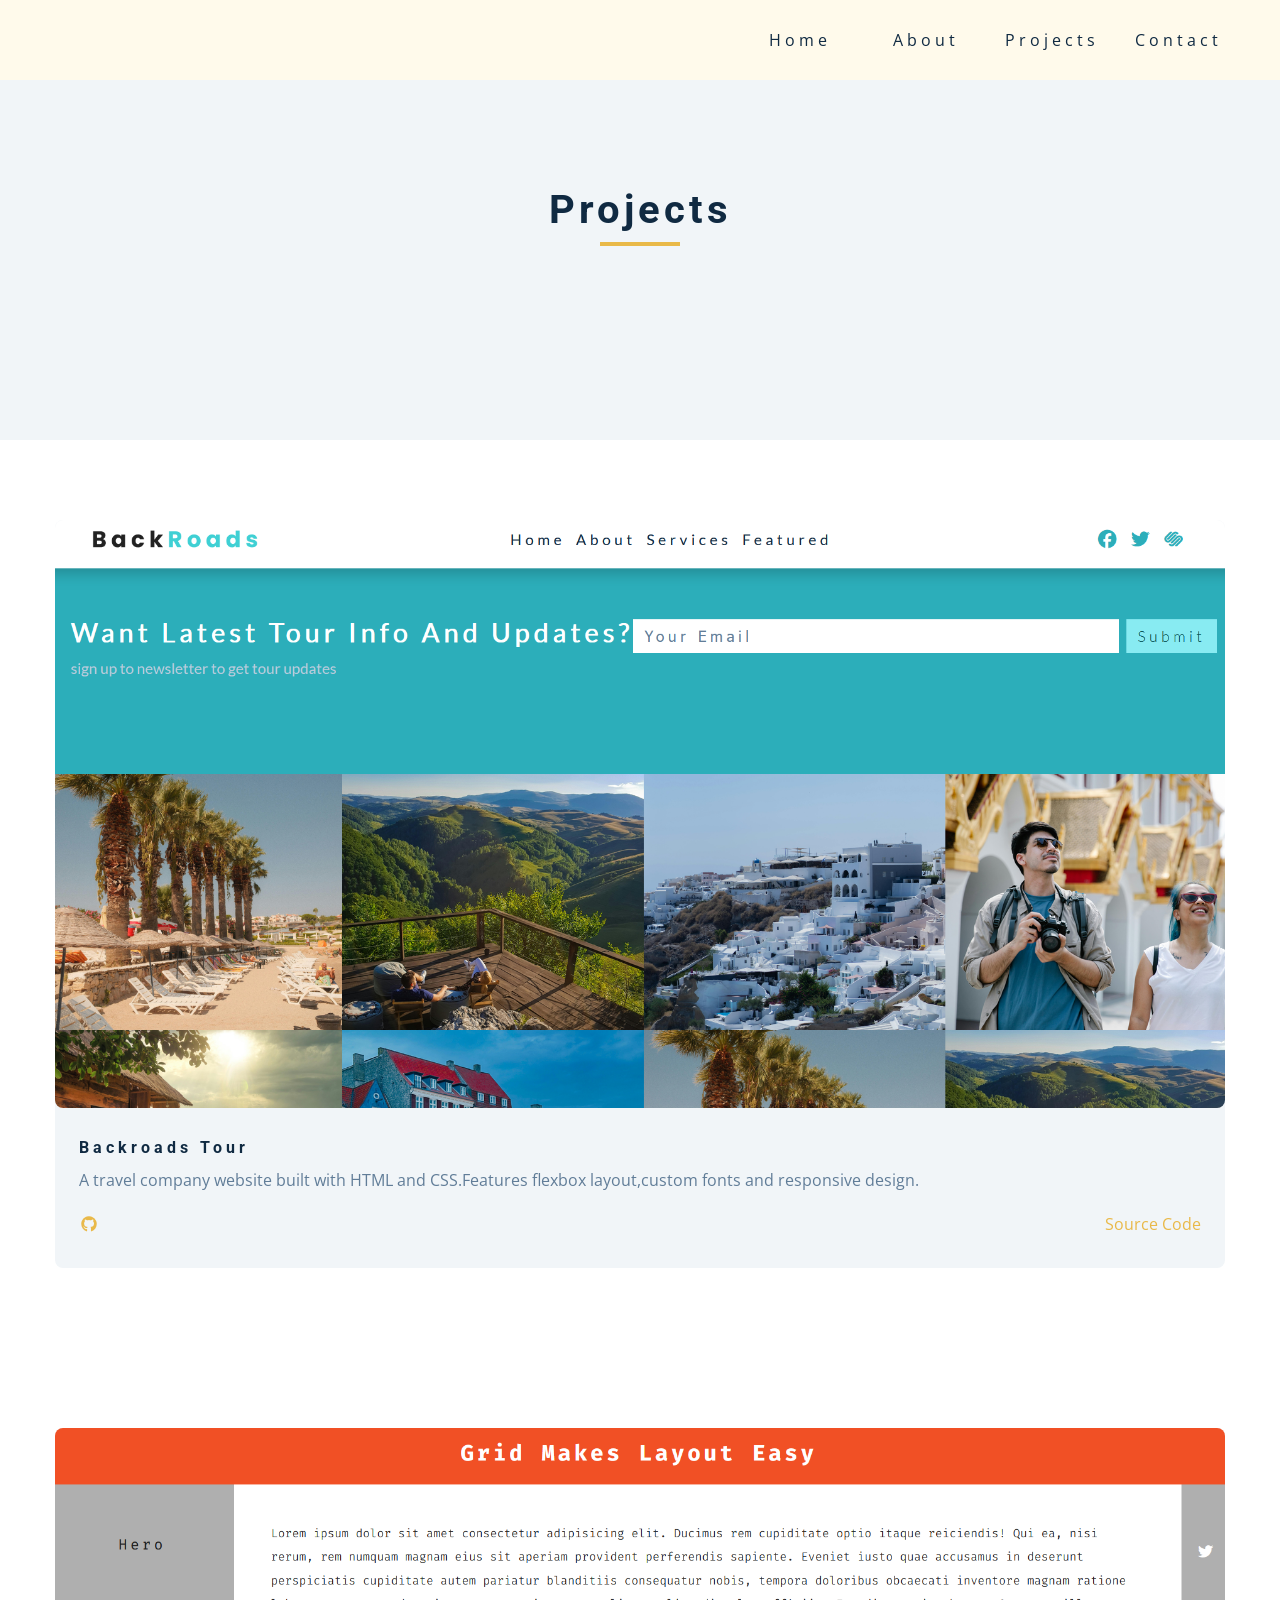
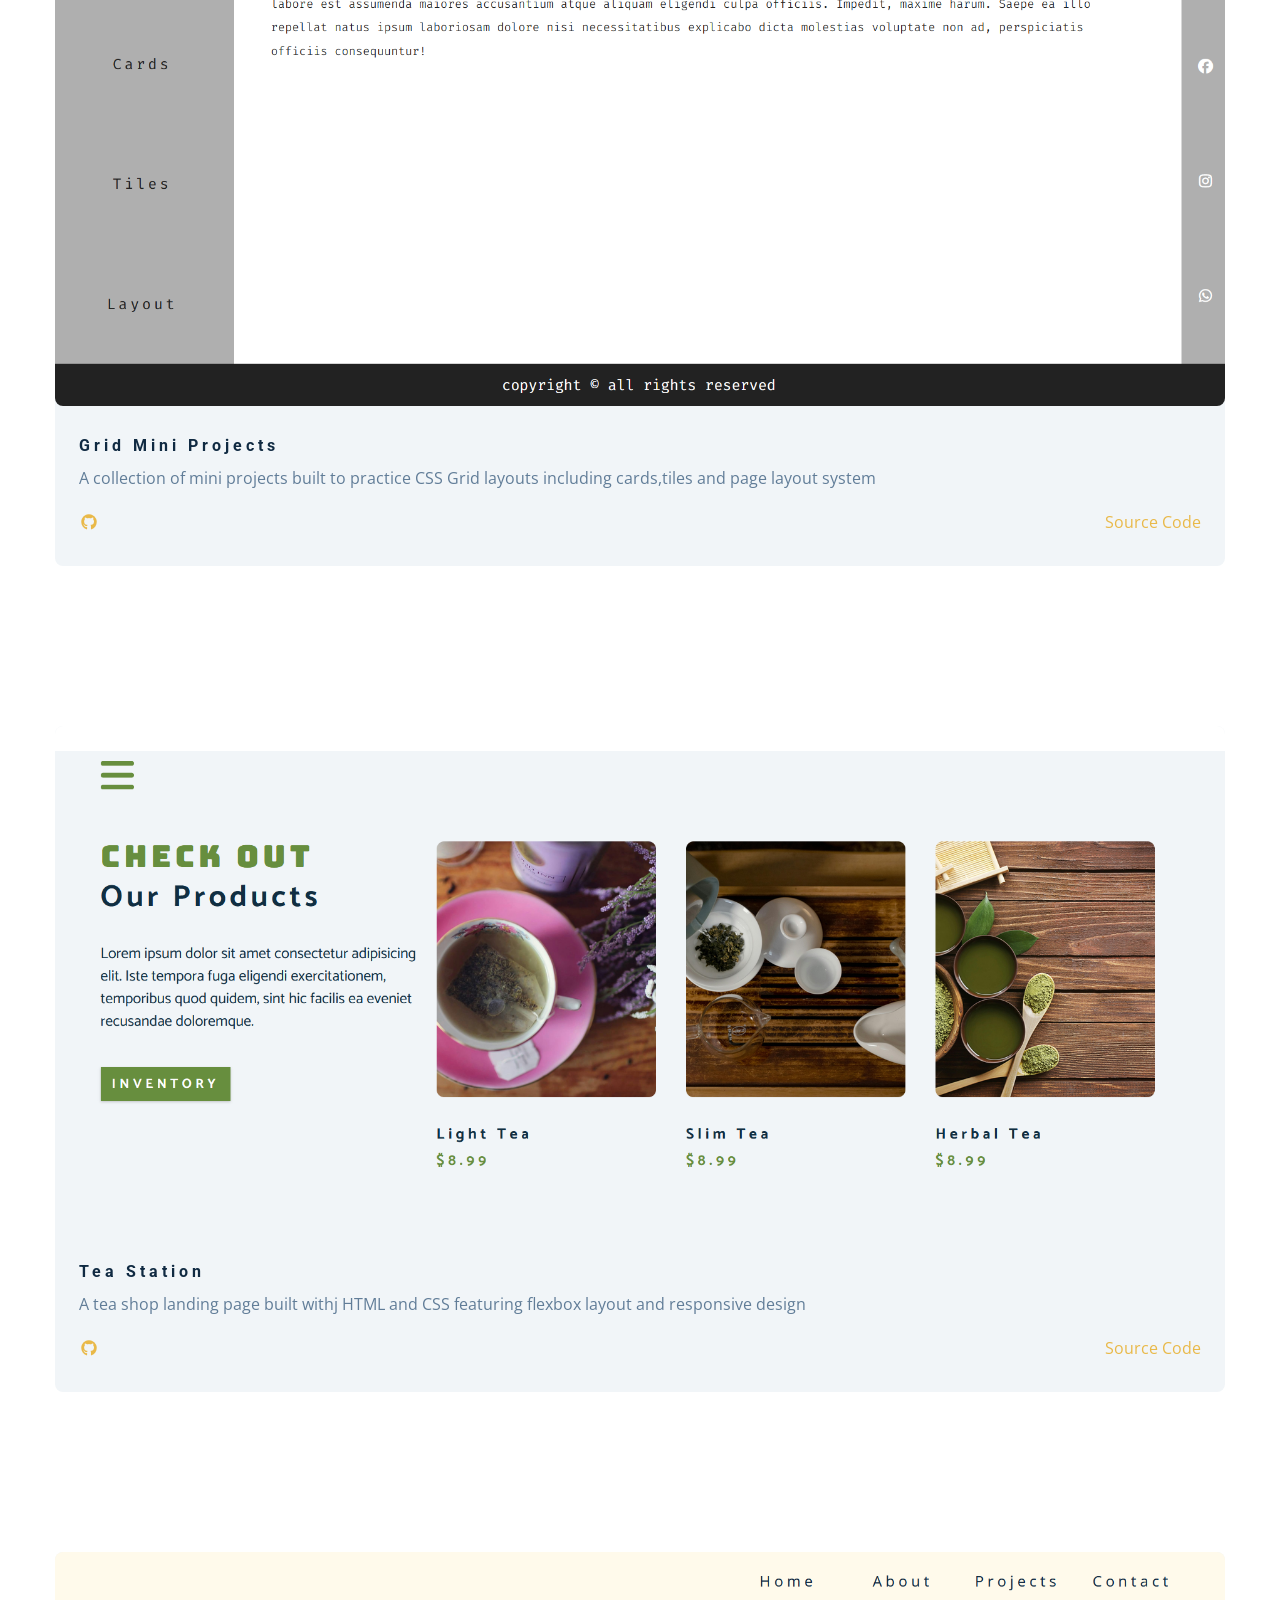
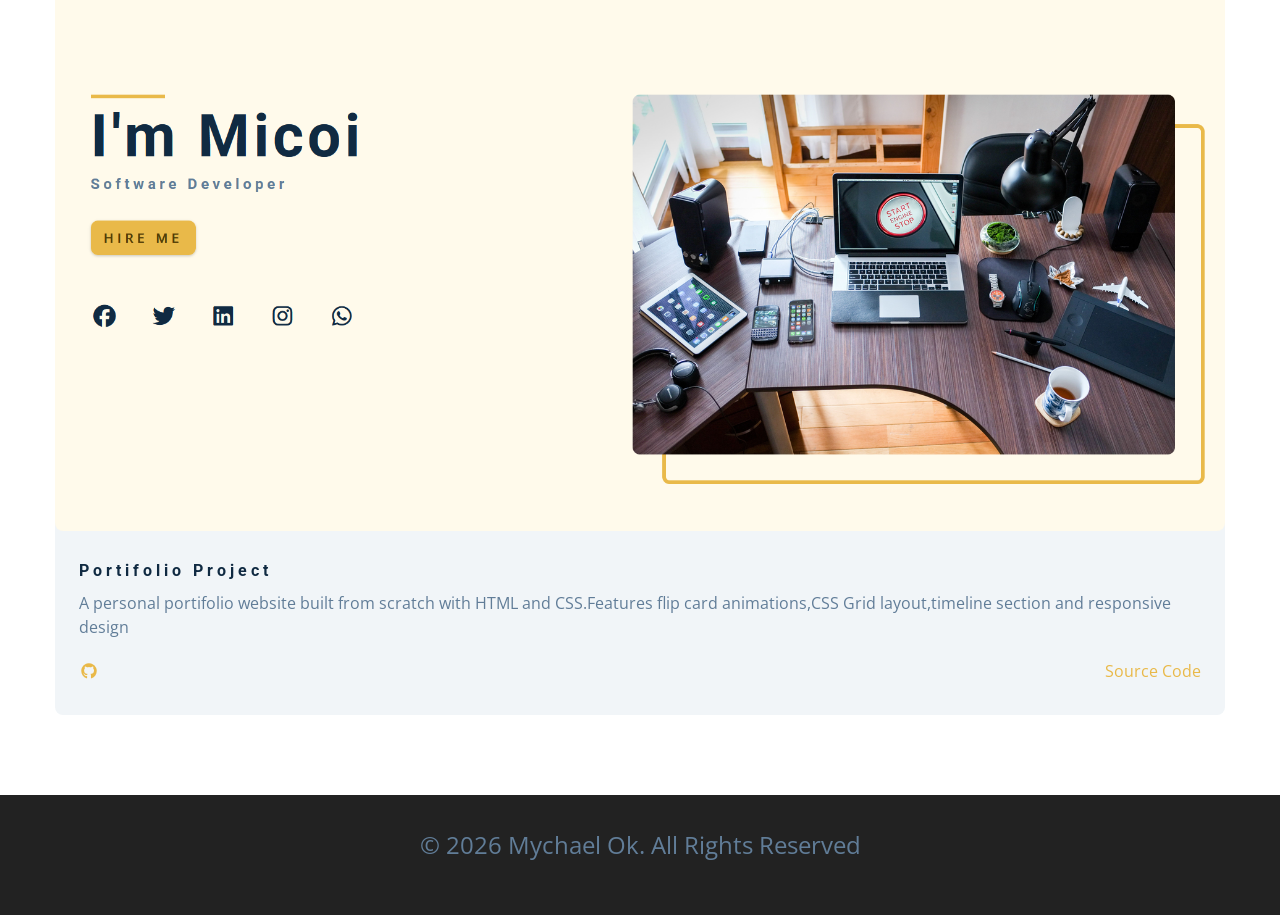
==== projects.html @ 102aab1c "first commit:portifolio website" ====
<!doctype html>
<html lang="en">
  <head>
    <meta charset="UTF-8" />
    <meta name="viewport" content="width=device-width, initial-scale=1.0" />
    <title>about</title>
    <!-- font awesome -->
    <link
      href="https://fonts.googleapis.com/css2?family=Fira+Code:wght@300..700&display=swap"
      rel="stylesheet"
    />
    <!-- css -->
    <link rel="stylesheet" href="style.css" />
    <link rel="stylesheet" href="css/all.min.css" />
  </head>
  <body>
    <!-- navbar -->
    <nav class="nav" id="nav">
      <div class="nav-center">
        <!-- nav-header -->
        <div class="nav-header">
          <!-- <img src="./Images/logo.svg" class="nav-logo" alt="nav-logo" /> -->
          <button class="nav-btn" id="nav-btn">
            <i class="fa-solid fa-bars"></i>
          </button>
        </div>
        <!-- nav-links -->
        <ul class="nav-links">
          <li><a href="index.html">home</a></li>
          <li><a href="about.html">about</a></li>
          <li><a href="projects.html">projects</a></li>
          <li><a href="contact.html">contact</a></li>
        </ul>
      </div>
    </nav>
    <!-- Sidebar -->
    <aside class="sidebar" id="sidebar">
      <div>
        <button class="close-btn" id="close-btn">
          <i class="fa-solid fa-close"></i>
        </button>
        <!-- nav-links -->
        <ul class="sidebar-links">
          <li><a href="index.html">home</a></li>
          <li><a href="about.html">about</a></li>
          <li><a href="projects.html">projects</a></li>
          <li><a href="contact.html">content</a></li>
        </ul>
        <!-- social-icons -->
        <ul class="social-icons">
          <li>
            <a href="https:www.twitter.com" class="social-icon-link">
              <i class="fa-brands fa-facebook"></i>
            </a>
          </li>
          <li>
            <a href="https:www.twitter.com" class="social-icon-link">
              <i class="fa-brands fa-twitter"></i>
            </a>
          </li>
          <li>
            <a href="https:www.twitter.com" class="social-icon-link">
              <i class="fa-brands fa-linkedin"></i>
            </a>
          </li>
          <li>
            <a href="https:www.twitter.com" class="social-icon-link">
              <i class="fa-brands fa-instagram"></i>
            </a>
          </li>
          <li>
            <a href="https:www.twitter.com" class="social-icon-link">
              <i class="fa-brands fa-whatsapp"></i>
            </a>
          </li>
        </ul>
      </div>
    </aside>
    <!-- end of sidebar -->

    <header class="projects-hero">
      <!-- section title -->
      <div class="section-title">
        <h2>projects</h2>
        <div class="underline"></div>
      </div>
      <!-- end of section title -->
    </header>
    <section class="section">
      <div class="section-center project-center">
        <article class="single-project">
          <div class="project-container">
            <img src="./Images/img1.png" alt="" />
          </div>
          <div class="project-details">
            <h4>backroads tour</h4>
            <p>
              A travel company website built with HTML and CSS.Features flexbox
              layout,custom fonts and responsive design.
            </p>
            <div class="project-footer">
              <span>
                <i class="fa-brands fa-github"></i>
              </span>
              <a href="https://github.com/micoi13/my-first-p">source code</a>
            </div>
          </div>
        </article>
      </div>
    </section>
    <section class="section">
      <div class="section-center project-center">
        <article class="single-project">
          <div class="project-container">
            <img src="./Images/img11.png" alt="" />
          </div>
          <div class="project-details">
            <h4>grid Mini Projects</h4>
            <p>
              A collection of mini projects built to practice CSS Grid layouts
              including cards,tiles and page layout system
            </p>
            <div class="project-footer">
              <span>
                <i class="fa-brands fa-github"></i>
              </span>
              <a href="https://github.com/micoi13/my-first-p">source code</a>
            </div>
          </div>
        </article>
      </div>
    </section>
    <section class="section">
      <div class="section-center project-center">
        <article class="single-project">
          <div class="project-container">
            <img src="./Images/img3.png" alt="" />
          </div>
          <div class="project-details">
            <h4>tea station</h4>
            <p>
              A tea shop landing page built withj HTML and CSS featuring flexbox
              layout and responsive design
            </p>
            <div class="project-footer">
              <span>
                <i class="fa-brands fa-github"></i>
              </span>
              <a href="https://github.com/micoi13/my-first-p">source code</a>
            </div>
          </div>
        </article>
      </div>
    </section>
    <section class="section">
      <div class="section-center project-center">
        <article class="single-project">
          <div class="project-container">
            <img src="./Images/img4.png" alt="" />
          </div>
          <div class="project-details">
            <h4>portifolio project</h4>
            <p>
              A personal portifolio website built from scratch with HTML and
              CSS.Features flip card animations,CSS Grid layout,timeline section
              and responsive design
            </p>
            <div class="project-footer">
              <span>
                <i class="fa-brands fa-github"></i>
              </span>
              <a href="https://github.com/micoi13/my-first-p">source code</a>
            </div>
          </div>
        </article>
      </div>
    </section>
    <!-- ############## -->
    <!-- ############## -->
    <!-- ############## -->
    <!-- footer -->
    <footer class="footer">
      <!-- <ul class="social-icons">
        <li>
          <a
            href="https://www.tiktok.com/@mychael_ok?_r=1&_t=ZS-98qWAnJW121"
            class="social-icon-link1"
          >
            <i class="fa-brands fa-tiktok"></i>
          </a>
        </li>

        <li>
          <a
            href="https://www.linkedin.com/in/michael-okrah-1176b0392?utm_source=share_via&utm_content=profile&utm_medium=member_android"
            class="social-icon-link1"
          >
            <i class="fa-brands fa-linkedin"></i>
          </a>
        </li>
        <li>
          <a
            href="https://www.instagram.com/mychael_ok?igsh=MW9kcG5sbGp5ajVnYg=="
            class="social-icon-link1"
          >
            <i class="fa-brands fa-instagram"></i>
          </a>
        </li>
        <li>
          <a href="https://wa.me/233536414421" class="social-icon-link1">
            <i class="fa-brands fa-whatsapp"></i>
          </a>
        </li>
      </ul> -->
      <p>&copy; <span id="date"></span> Mychael Ok. all rights reserved</p>
    </footer>
    <!-- en of footer -->
    <script src="app.js"></script>
  </body>
</html>
---- style.css ----
/*
===============
Fonts
===============
*/
@import url("https://fonts.googleapis.com/css?family=Open+Sans|Roboto:400,700&display=swap");

/*
===============
Variables
===============
*/

:root {
  /* dark shades of primary color*/
  --clr-primary-1: hsl(43, 86%, 17%);
  --clr-primary-2: hsl(43, 77%, 27%);
  --clr-primary-3: hsl(43, 72%, 37%);
  --clr-primary-4: hsl(42, 63%, 48%);
  /* primary/main color */
  --clr-primary-5: hsl(42, 78%, 60%);
  /* lighter shades of primary color */
  --clr-primary-6: hsl(43, 89%, 70%);
  --clr-primary-7: hsl(43, 90%, 76%);
  --clr-primary-8: hsl(45, 86%, 81%);
  --clr-primary-9: hsl(45, 90%, 88%);
  --clr-primary-10: hsl(45, 100%, 96%);
  /* darkest grey - used for headings */
  --clr-grey-1: hsl(209, 61%, 16%);
  --clr-grey-2: hsl(211, 39%, 23%);
  --clr-grey-3: hsl(209, 34%, 30%);
  --clr-grey-4: hsl(209, 28%, 39%);
  /* grey used for paragraphs */
  --clr-grey-5: hsl(210, 22%, 49%);
  --clr-grey-6: hsl(209, 23%, 60%);
  --clr-grey-7: hsl(211, 27%, 70%);
  --clr-grey-8: hsl(210, 31%, 80%);
  --clr-grey-9: hsl(212, 33%, 89%);
  --clr-grey-10: hsl(210, 36%, 96%);
  --clr-white: #fff;
  --ff-primary: "Roboto", sans-serif;
  --ff-secondary: "Open Sans", sans-serif;
  --transition: all 0.3s linear;
  --spacing: 0.25rem;
  --radius: 0.5rem;
  --light-shadow: 0 5px 15px rgba(0, 0, 0, 0.1);
  --dark-shadow: 0 5px 15px rgba(0, 0, 0, 0.2);
  --max-width: 1170px;
}
/*
===============
Global Styles
===============
*/

*,
::after,
::before {
  margin: 0;
  padding: 0;
  box-sizing: border-box;
}
body {
  font-family: var(--ff-secondary);
  background: var(--clr-white);
  color: var(--clr-grey-1);
  line-height: 1.5;
  font-size: 0.875rem;
}
ul {
  list-style-type: none;
}
a {
  text-decoration: none;
}
img:not(.nav-logo) {
  width: 100%;
  display: block;
}

h1,
h2,
h3,
h4 {
  letter-spacing: var(--spacing);
  text-transform: capitalize;
  line-height: 1.25;
  margin-bottom: 0.75rem;
  font-family: var(--ff-primary);
}
h1 {
  font-size: 3rem;
}
h2 {
  font-size: 2rem;
}
h3 {
  font-size: 1.25rem;
}
h4 {
  font-size: 0.875rem;
}
p {
  margin-bottom: 1.25rem;
  color: var(--clr-grey-5);
}
@media screen and (min-width: 800px) {
  h1 {
    font-size: 4rem;
  }
  h2 {
    font-size: 2.5rem;
  }
  h3 {
    font-size: 1.75rem;
  }
  h4 {
    font-size: 1rem;
  }
  body {
    font-size: 1rem;
  }
  h1,
  h2,
  h3,
  h4 {
    line-height: 1;
  }
}
/*  global classes */

.btn {
  text-transform: uppercase;
  background: var(--clr-primary-5);
  color: var(--clr-primary-1);
  padding: 0.375rem 0.75rem;
  letter-spacing: var(--spacing);
  display: inline-block;
  font-weight: 700;
  -webkit-transition: var(--transition);
  transition: var(--transition);
  font-size: 0.875rem;
  border: 2px solid transparent;
  cursor: pointer;
  box-shadow: 0 1px 3px rgba(0, 0, 0, 0.2);
  border-radius: var(--radius);
}
.btn:hover {
  color: var(--clr-primary-1);
  background: var(--clr-primary-7);
}
/* section */
.section {
  padding: 5rem 0;
}

.section-center {
  width: 90vw;
  margin: 0 auto;
  max-width: 1170px;
}
@media screen and (min-width: 992px) {
  .section-center {
    width: 95vw;
  }
}
/* added during recording */
.underline {
  width: 5rem;
  height: 0.25rem;
  margin-bottom: 1.25rem;
  background: var(--clr-primary-5);
  margin-left: auto;
  margin-right: auto;
}
.section-title {
  margin-bottom: 4rem;
  text-align: center;
}
.bg-grey {
  background: var(--clr-grey-10);
}
/*
===============
Navbar
===============
*/
.nav-links {
  display: none;
}
.nav {
  height: 5rem;
  padding: 1rem;
  display: grid;
  align-items: center;
  transition: var(--transition);
}
.nav-center {
  width: 100%;
  max-width: 1170px;
  margin: 0 auto;
}
.nav-header {
  display: grid;
  grid-template-columns: auto 1fr;
  align-items: center;
}
.nav-btn {
  background: transparent;
  border-color: transparent;
  color: var(--clr-primary-5);
  font-size: 2rem;
  cursor: pointer;
  justify-self: end;
}
@media screen and (min-width: 768px) {
  .nav {
    background: var(--clr-primary-10);
  }
  .nav-btn {
    display: none;
  }
  .nav-links {
    display: grid;
    grid-template-columns: repeat(4, 1fr);
    column-gap: 2rem;
    justify-items: center;
    justify-self: end;
  }
  .nav-links a {
    text-transform: capitalize;
    color: var(--clr-grey-1);
    font-weight: normal;
    letter-spacing: var(--spacing);
    transform: var(--transition);
  }
  .nav-links a:hover {
    color: var(--clr-primary-5);
  }
  .nav-center {
    display: grid;
    grid-template-columns: auto 1fr;
  }
}
/* navbar-fixed */
.navbar-fixed {
  position: fixed;
  top: 0;
  left: 0;
  width: 100%;
  background: var(--clr-white);
  z-index: 2;
  box-shadow: var(--light-shadow);
}

/*
===============
Sidebar
===============
*/
.sidebar {
  position: fixed;
  top: 0;
  left: 0;
  width: 100%;
  height: 100%;
  background: var(--clr-grey-10);
  z-index: 4;
  display: grid;
  place-content: center;
  transition: var(--transition);
  /* add later */
  transform: translateX(-100%);
}
.show-sidebar {
  transform: translateX(0);
}
.sidebar-links {
  text-align: center;
}
.sidebar-links a {
  font-size: 2rem;
  text-transform: capitalize;
  letter-spacing: var(--spacing);
  display: inline-block;
  margin-bottom: 1.5rem;
  color: var(--clr-grey-5);
  transition: var(--transition);
}
.sidebar-links a:hover {
  color: var(--clr-primary-5);
}
.social-icons {
  display: grid;
  margin-top: 3rem;
  width: 20rem;
  grid-template-columns: repeat(5, 1fr);
  justify-items: center;
}
.social-icon-link {
  font-size: 1.5rem;
  color: var(--clr-grey-1);
  transition: var(--transition);
}
.social-icon-link1 {
  font-size: 1.5rem;
  color: var(--clr-grey-1);
  transition: var(--transition);
  display: grid;
  place-items: center;
}
.social-icon-link:hover {
  color: var(--clr-primary-5);
}
.close-btn {
  position: absolute;
  top: 1rem;
  right: 1rem;
  background: transparent;
  font-size: 3rem;
  border: transparent;
  color: #bb2525;
  transition: var(--transition);
  cursor: pointer;
}
.close-btn:hover {
  color: red;
}

/*
===============
Hero
===============
*/
/* underline added to globals */
.hero .underline {
  margin-bottom: 0.5rem;
  margin-left: 0;
}
.hero-img {
  display: none;
}
.hero {
  background: var(--clr-primary-10);
}
.hero-center {
  min-height: calc(100vh - 5rem);
  display: grid;
  place-content: center;
}
.hero-info h4 {
  color: var(--clr-grey-5);
}
.hero-icons {
  justify-items: start;
}
.hero-btn {
  margin-top: 1.25rem;
}
@media screen and (min-width: 992px) {
  .hero-img {
    display: block;
    position: relative;
  }
  .hero-center {
    display: grid;
    grid-template-columns: 1fr 1fr;
  }
  .hero-photo {
    /* max-width: 25rem;
    max-height: 30rem; */
    border-radius: var(--radius);
    object-fit: cover;
    position: relative;
  }
  .hero-img::before,
  .about-img::before {
    content: "";
    position: absolute;
    width: 100%;
    height: 100%;
    border: 0.25rem solid var(--clr-primary-5);
    top: 2rem;
    right: -2rem;
    border-radius: var(--radius);
  }
}
.hero-photo2 {
  max-width: 25rem;
  max-height: 30rem;
  border-radius: var(--radius);
  object-fit: cover;
  position: relative;
}

/*
===============
About
===============
*/
/* section title added to globals */
.section-about {
  margin: 3rem;
}
.about-title {
  text-align: left;
  margin-bottom: 2rem;
}
.about-title .underline {
  margin-left: 0;
}

.about-center {
  display: grid;
  grid-gap: 3rem 2rem;
}
.about-img {
  justify-self: center;
}
@media screen and (min-width: 992px) {
  .about-center {
    grid-template-columns: 1fr 1fr;
  }
  .about-img {
    position: relative;
  }
  .about-img::before {
    left: -2rem;
  }
  .about-info {
    align-self: center;
  }
}

/*
===============
Services
===============
*/
.service {
  background: var(--clr-white);
  padding: 3rem 1.5rem;
  margin-bottom: 2rem;
  border-radius: var(--radius);
  text-align: center;
  transition: var(--transition);
}
.service-icon {
  font-size: 2rem;
  margin-bottom: 1.5rem;
}
.service .underline {
  width: 3rem;
  height: 0.12rem;
  transform: var(--transition);
}
.service p {
  transition: var(--transition);
}
.service:hover {
  background: var(--clr-primary-5);
  color: var(--clr-white);
}
.service:hover p {
  color: var(--clr-white);
}
.service:hover .underline {
  background: var(--clr-white);
}
@media screen and (min-width: 678px) {
  .services-center {
    display: grid;
    grid-template-columns: 1fr 1fr;
    column-gap: 2rem;
  }
}
@media screen and (min-width: 992px) {
  .services-center {
    grid-template-columns: 1fr 1fr 1fr;
  }
}
/* small screen layout setup */

/*
===============
Projects
===============
*/
.projects-text {
  width: 85vw;
  max-width: 30rem;
  margin: 0 auto;
}
.project {
  position: relative;
  background: var(--clr-primary-5);
  border-radius: var(--radius);
  margin-bottom: 2rem;
}
.project-info {
  text-align: center;
  color: var(--clr-white);
  position: absolute;
  top: 50%;
  left: 50%;
  transform: translate(-50%, -50%);
  transition: var(--transition);
  opacity: 0;
}
.project-info p {
  text-transform: capitalize;
  color: var(--clr-white);
}
.project:hover .project-info {
  opacity: 1;
}
.project-img {
  transition: var(--transition);
  border-radius: var(--radius);
  height: 15rem;
  object-fit: cover;
}
.project:hover .project-img {
  opacity: 0.1;
}
.project::after {
  content: "";
  position: absolute;
  top: 0;
  left: 0;
  width: 100%;
  height: 100%;
  transition: var(--transition);
  border: 0.25rem solid var(--clr-white);
  border-radius: var(--radius);
  opacity: 0;
}
.project:hover::after {
  opacity: 1;
  transform: scale(0.8);
}
@media screen and (min-width: 676px) {
  .projects-center {
    display: grid;
    grid-template-columns: 1fr 1fr;
    column-gap: 2rem;
  }
}
@media screen and (min-width: 992px) {
  .projects-center {
    grid-template-columns: repeat(3, 1fr);
  }
}
@media screen and (min-width: 1170px) {
  .projects-center {
    grid-template-rows: 200px 200px;
    gap: 1rem;
    grid-template-areas:
      "a b b"
      "a c d";
    .project-img {
      height: 100%;
    }
    .project {
      height: 100%;
    }
    .project-2 {
      grid-area: a;
    }
    .project-3 {
      grid-area: b;
    }
    .project-4 {
      grid-area: c;
    }
    .project-1 {
      grid-area: d;
    }
  }
}
/*
===============
Connect
===============
*/
.contact-text1 {
  text-align: center;
}
.connect {
  min-height: 40vh;
  position: relative;
  padding: 10rem 0 5rem 0;
  margin: 5rem 0;
}
.video-container {
  position: absolute;
  top: 0;
  left: 0;
  width: 100%;
  height: 100%;
  object-fit: cover;
  z-index: -2;
}
.connect::after {
  content: "";
  position: absolute;
  top: 0;
  left: 0;
  height: 100%;
  width: 100%;
  /* background: var(--clr-white);
  opacity: 0.3; */
  background: rgba(0, 0, 0, 0.5);
  z-index: -1;
}
.connect {
  display: grid;
  place-items: center;
}
.video-banner .section-title {
  margin-bottom: 2rem;
}
.video-text {
  max-width: 30rem;
}
.video-banner {
  background: var(--clr-primary-10);
  padding: 3rem 5rem 12rem 5rem;
  text-align: center;
  clip-path: polygon(
    0% 0%,
    100% 0%,
    100% 75%,
    75% 75%,
    75% 100%,
    50% 75%,
    0% 75%
  );
}
.connect {
  clip-path: polygon(
    50% 0%,
    100% 18%,
    100% 71%,
    85% 100%,
    17% 100%,
    0 71%,
    1% 18%
  );
}
/*
===============
Skills
===============
*/
@media screen and (min-width: 768px) {
  .skills-center {
    display: grid;
    grid-template-columns: 1fr 1fr;
    column-gap: 2rem;
  }
}
.section-skills {
  background: var(--clr-primary-9);
}
.skills-center h3 {
  margin-bottom: 1.5rem;
  color: var(--clr-primary-1);
}
.skill {
  margin-bottom: 1.25rem;
}

.skill p {
  color: var(--clr-primary-1);
  margin-bottom: 0.5rem;
}
.skill-container {
  background: var(--clr-white);
  height: 1rem;
  width: 100%;
  border-radius: var(--radius);
  position: relative;
}
.skill-value {
  position: absolute;
  top: 0;
  left: 0;
  background: var(--clr-primary-5);
  height: 100%;
  width: 50%;
  border-radius: var(--radius);
}
.value-70 {
  width: 70%;
}
.value-85 {
  width: 85%;
}
.value-80 {
  width: 80%;
}
.value-90 {
  width: 90%;
}
.value-60 {
  width: 60%;
}
.skill-text {
  position: absolute;
  top: -2rem;
  left: 50%;
}
.text-70 {
  left: 70%;
}
.text-85 {
  left: 85%;
}
.text-80 {
  left: 80%;
}
.text-90 {
  left: 90%;
}
.text-60 {
  left: 60%;
}

/*
===============
Timeline
===============
*/
.timeline-center {
  width: 80vw;
  max-width: 40rem;
}
.timeline-item {
  border-top: 2px dashed var(--clr-primary-5);
  margin: 0;
  padding: 4rem 2rem;
  position: relative;
}
.timeline p {
  margin-bottom: 0;
}
.timeline-item:nth-child(even) {
  border-left: 2px dashed var(--clr-primary-5);
  border-top-left-radius: 2rem;
  border-bottom-left-radius: 2rem;
  margin-right: 2rem;
  padding-right: 0;
}
.timeline-item:nth-child(odd) {
  border-right: 2px dashed var(--clr-primary-5);
  border-top-right-radius: 2rem;
  border-bottom-right-radius: 2rem;
  margin-left: 2rem;
  padding-left: 0;
}
.timeline-item:first-child {
  border-top: 0;
  border-top-right-radius: 0;
}
.timeline-item:last-child {
  border-bottom-left-radius: 0;
}
.number {
  position: absolute;
  top: 50%;
  transform: translate(-50%, -50%);
  margin-bottom: 0;
  background: var(--clr-primary-5);
  width: 2rem;
  height: 2rem;
  border-radius: 50%;
  display: grid;
  place-items: center;
  color: var(--clr-primary-1);
  font-weight: bold;
}
.timeline-item:nth-child(even) .number {
  left: 0;
}
.timeline-item:nth-child(odd) .number {
  right: 0;
  transform: translate(50%, -50%);
}
/*
===============
Blog
===============
*/
.blog {
  background: var(--clr-grey-9);
}
.card {
  height: 27rem;
  position: relative;
  perspective: 1500px;
}
.card-side {
  backface-visibility: hidden;
  transition: all 2s linear;
  position: absolute;
  top: 0;
  left: 0;
  width: 100%;
  height: 100%;
  border-radius: var(--radius);
}
.card-front {
  background: var(--clr-white);
}
.card-back {
  background: var(--clr-primary-10);
  transform: rotateY(180deg);
  display: grid;
  place-items: center;
}
.card:hover .card-front {
  transform: rotateY(-180deg);
}
.card:hover .card-back {
  transform: rotateY(0);
}
.card-front img {
  height: 13rem;
  object-fit: cover;
  border-top-left-radius: var(--radius);
  border-bottom-left-radius: var(--radius);
}
.card-footer {
  display: grid;
  grid-template-columns: auto 1fr;
  align-items: center;
}
.card-footer img {
  width: 2rem;
  height: 2rem;
  object-fit: cover;
  border-radius: 50%;
}
.card-footer p {
  margin-bottom: 0;
  text-transform: uppercase;
  justify-self: end;
  color: var(--clr-primary-5);
  font-size: 0.8rem;
}
.card-info {
  padding: 1rem 1.5rem;
}
.blog-center {
  display: grid;
  grid-template-columns: repeat(auto-fill, minmax(330px, 1fr));
  gap: 3rem 1rem;
}
/*
===============
Footer
===============
*/
.footer {
  padding: 2rem;
  background: #222;
  display: grid;
  place-items: center;
}
.footer .social-icons {
  margin-bottom: 2rem;
}

.social-icon-link1 {
  font-size: 1.5rem;
  color: var(--clr-primary-5);
  transition: var(--transition);
}
.footer .social-icon-link1:hover {
  color: var(--clr-primary-10);
}
.footer p {
  font-size: 1.5rem;
  text-transform: capitalize;
}
/*
===============
Single Page
===============
*/
.single-page {
  background: var(--clr-primary-10);
  min-height: calc(100vh - 5rem - 198px);
}
.page-info {
  max-width: 700px;
}
.page-info a {
  text-transform: uppercase;
  color: var(--clr-primary-5);
  transition: var(--transition);
}
.page-info a:hover {
  color: var(--clr-primary-1);
}
/*
===============
Products Page
===============
*/
.projects-hero {
  height: 40vh;
  background: var(--clr-grey-10);
  display: grid;
  place-items: center;
}
.projects-hero .section-center {
  margin-bottom: 0;
}
.single-project {
  background: var(--clr-grey-10);
  border-radius: var(--radius);
}
.project-container img {
  border-radius: var(--radius);
  border-top-left-radius: var(--radius);
}
.project-details {
  padding: 2rem 1.5rem;
}
.project-footer {
  display: grid;
  grid-template-columns: 1fr 1fr;
  color: var(--clr-primary-5);
}
.project-footer a {
  color: var(--clr-primary-5);
  text-transform: capitalize;
  transition: var(--transition);
  justify-self: end;
}
.project-footer a:hover {
  color: var(--clr-primary-1);
}
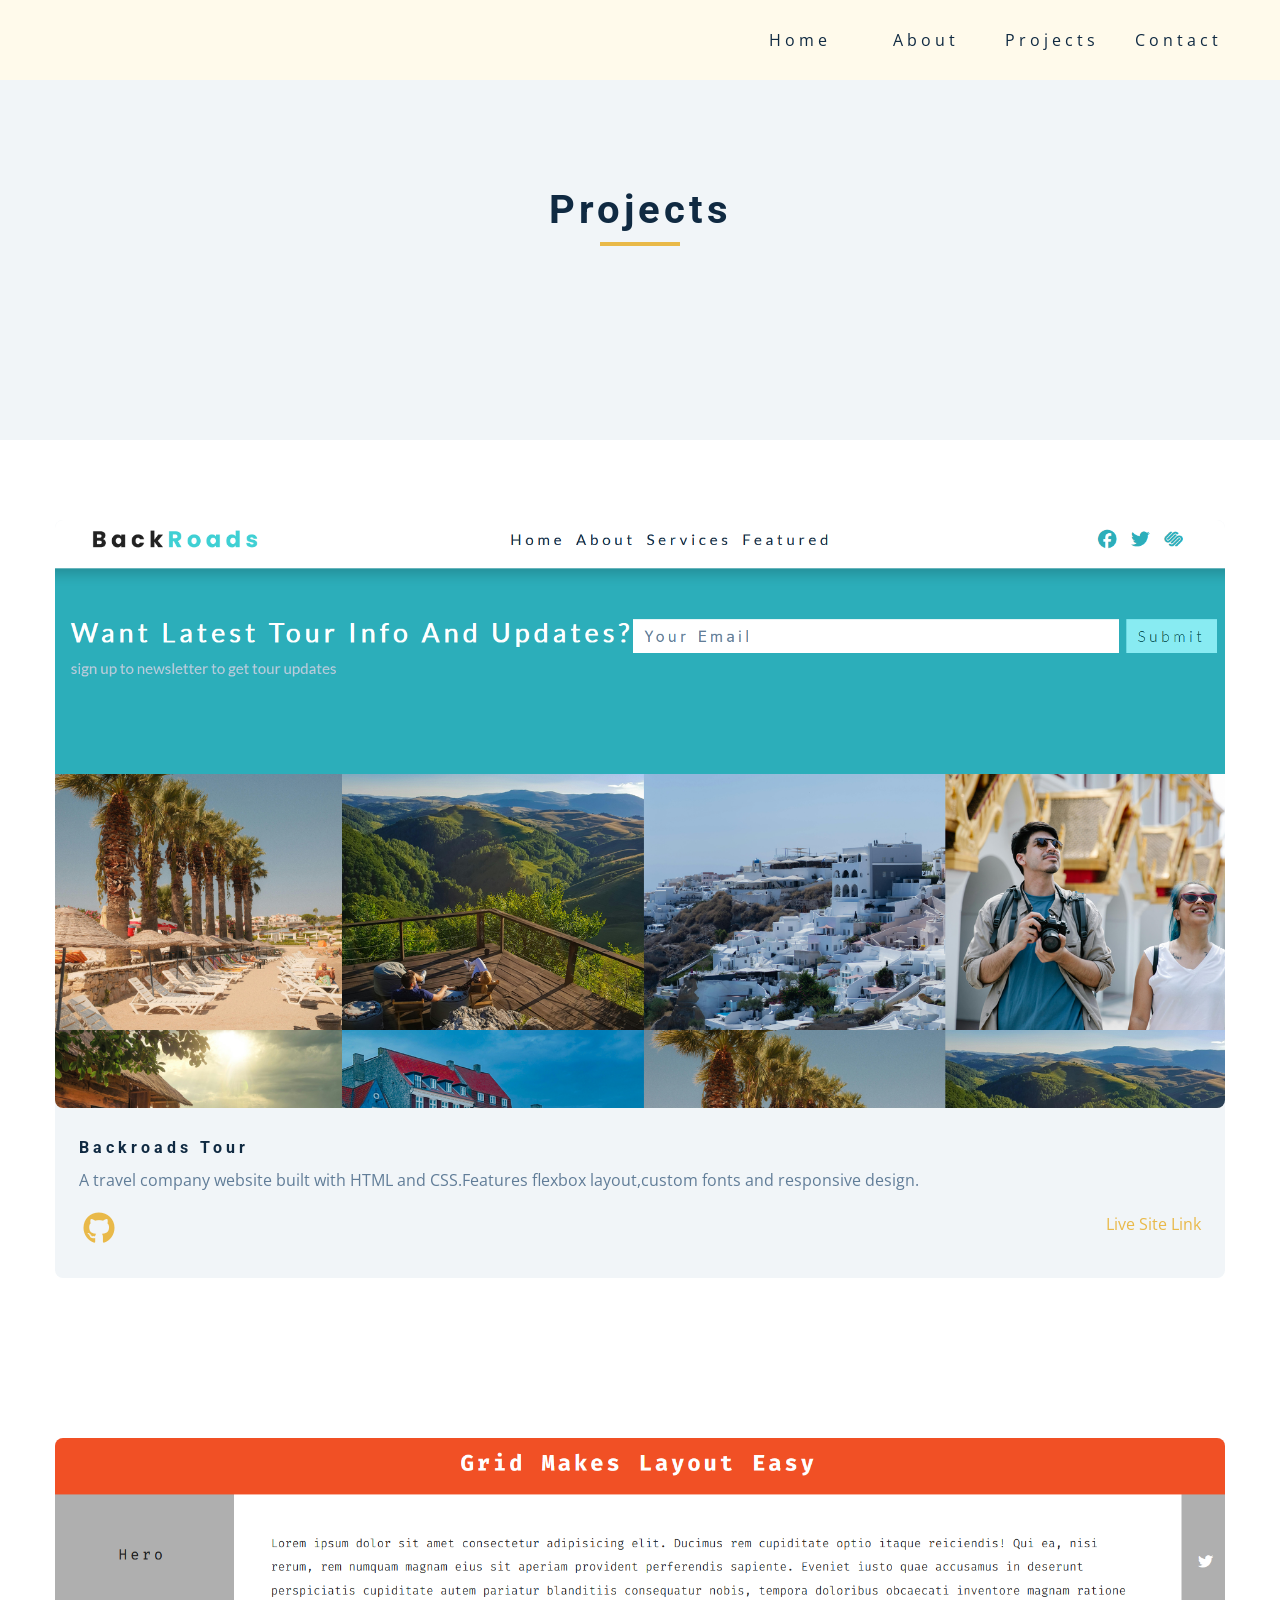
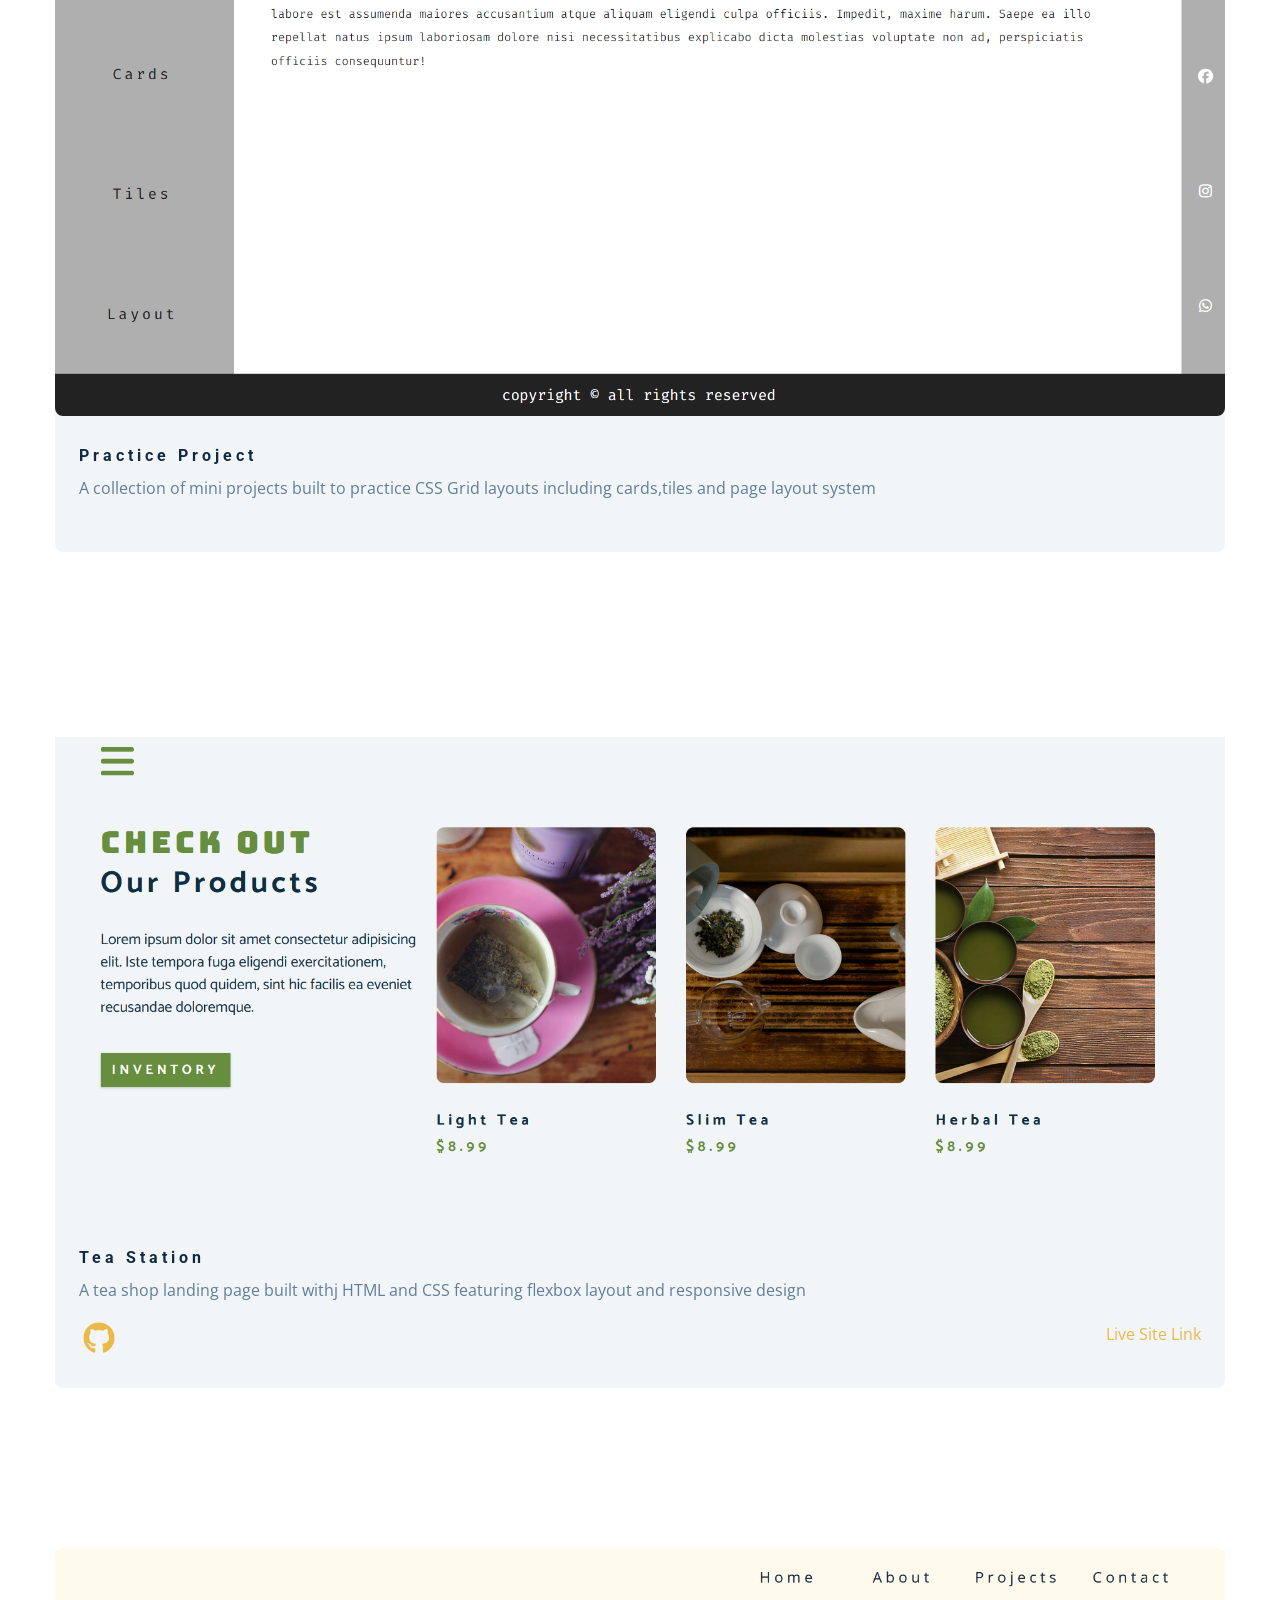
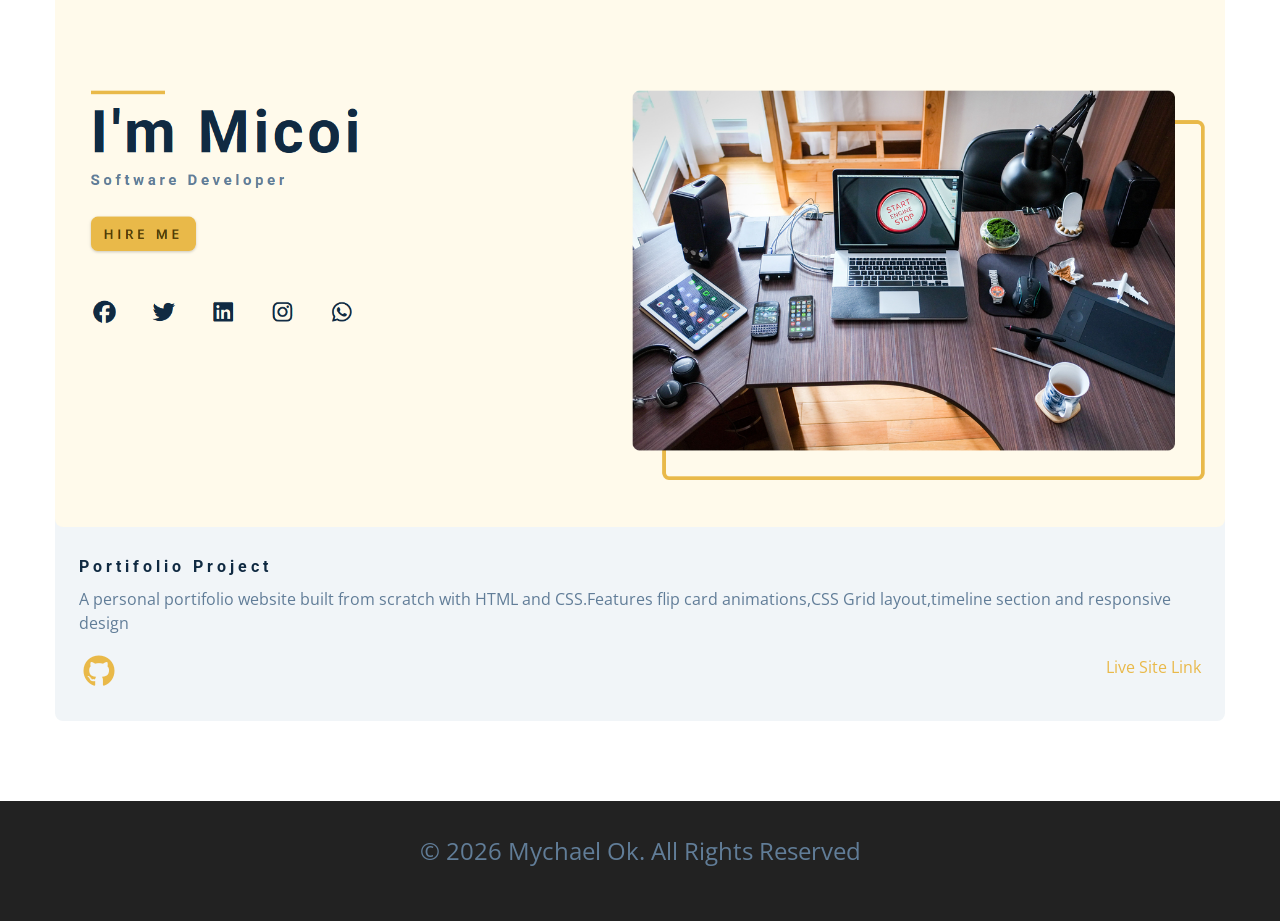
==== commit 54d1f900: "update sidebar" ====
--- a/projects.html
+++ b/projects.html
@@ -100,9 +100,16 @@
             </p>
             <div class="project-footer">
               <span>
-                <i class="fa-brands fa-github"></i>
+                <a
+                  href="https://github.com/micoi13/backroads-project"
+                  target="_blank"
+                >
+                  <i class="fa-brands fa-github"></i>
+                </a>
               </span>
-              <a href="https://github.com/micoi13/my-first-p">source code</a>
+              <a href="https://mybackroads-project1.netlify.app/"
+                >live site link</a
+              >
             </div>
           </div>
         </article>
@@ -115,38 +122,36 @@
             <img src="./Images/img11.png" alt="" />
           </div>
           <div class="project-details">
-            <h4>grid Mini Projects</h4>
+            <h4>practice project</h4>
             <p>
               A collection of mini projects built to practice CSS Grid layouts
               including cards,tiles and page layout system
             </p>
+          </div>
+        </article>
+      </div>
+    </section>
+    <section class="section">
+      <div class="section-center project-center">
+        <article class="single-project">
+          <div class="project-container">
+            <img src="./Images/img3.png" alt="" />
+          </div>
+          <div class="project-details">
+            <h4>tea station</h4>
+            <p>
+              A tea shop landing page built withj HTML and CSS featuring flexbox
+              layout and responsive design
+            </p>
             <div class="project-footer">
               <span>
-                <i class="fa-brands fa-github"></i>
+                <a href="http://github.com/micoi13/tea-station" target="_blank">
+                  <i class="fa-brands fa-github"></i>
+                </a>
               </span>
-              <a href="https://github.com/micoi13/my-first-p">source code</a>
-            </div>
-          </div>
-        </article>
-      </div>
-    </section>
-    <section class="section">
-      <div class="section-center project-center">
-        <article class="single-project">
-          <div class="project-container">
-            <img src="./Images/img3.png" alt="" />
-          </div>
-          <div class="project-details">
-            <h4>tea station</h4>
-            <p>
-              A tea shop landing page built withj HTML and CSS featuring flexbox
-              layout and responsive design
-            </p>
-            <div class="project-footer">
-              <span>
-                <i class="fa-brands fa-github"></i>
-              </span>
-              <a href="https://github.com/micoi13/my-first-p">source code</a>
+              <a href="https://the-best-tea-station1.netlify.app/"
+                >live site link</a
+              >
             </div>
           </div>
         </article>
@@ -167,9 +172,16 @@
             </p>
             <div class="project-footer">
               <span>
-                <i class="fa-brands fa-github"></i>
+                <a
+                  href="https://github.com/micoi13/my-portifolio-project"
+                  target="_blank"
+                >
+                  <i class="fa-brands fa-github"></i>
+                </a>
               </span>
-              <a href="https://github.com/micoi13/my-first-p">source code</a>
+              <a href="https://my-portifolio-project1.netlify.app/"
+                >live site link</a
+              >
             </div>
           </div>
         </article>
--- a/style.css
+++ b/style.css
@@ -943,3 +943,6 @@
 .project-footer a:hover {
   color: var(--clr-primary-1);
 }
+.fa-github {
+  font-size: 2rem;
+}
